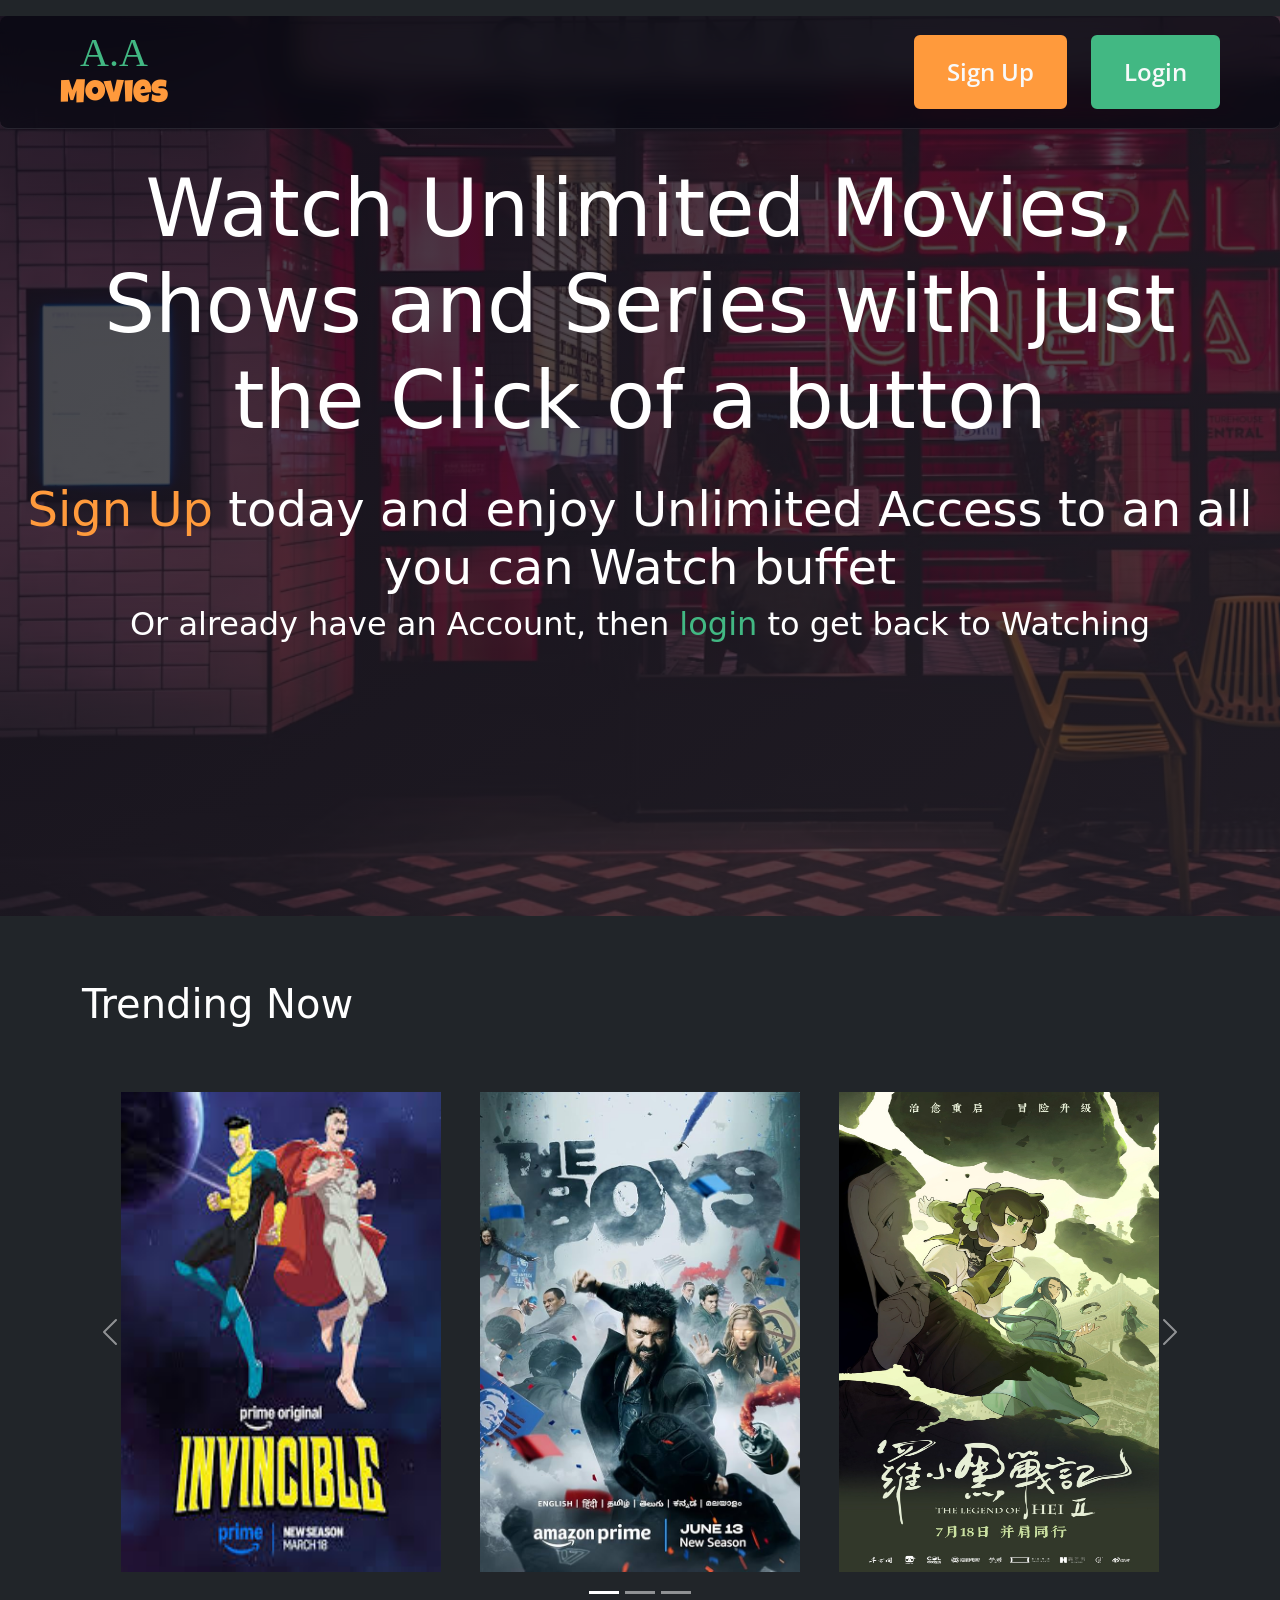
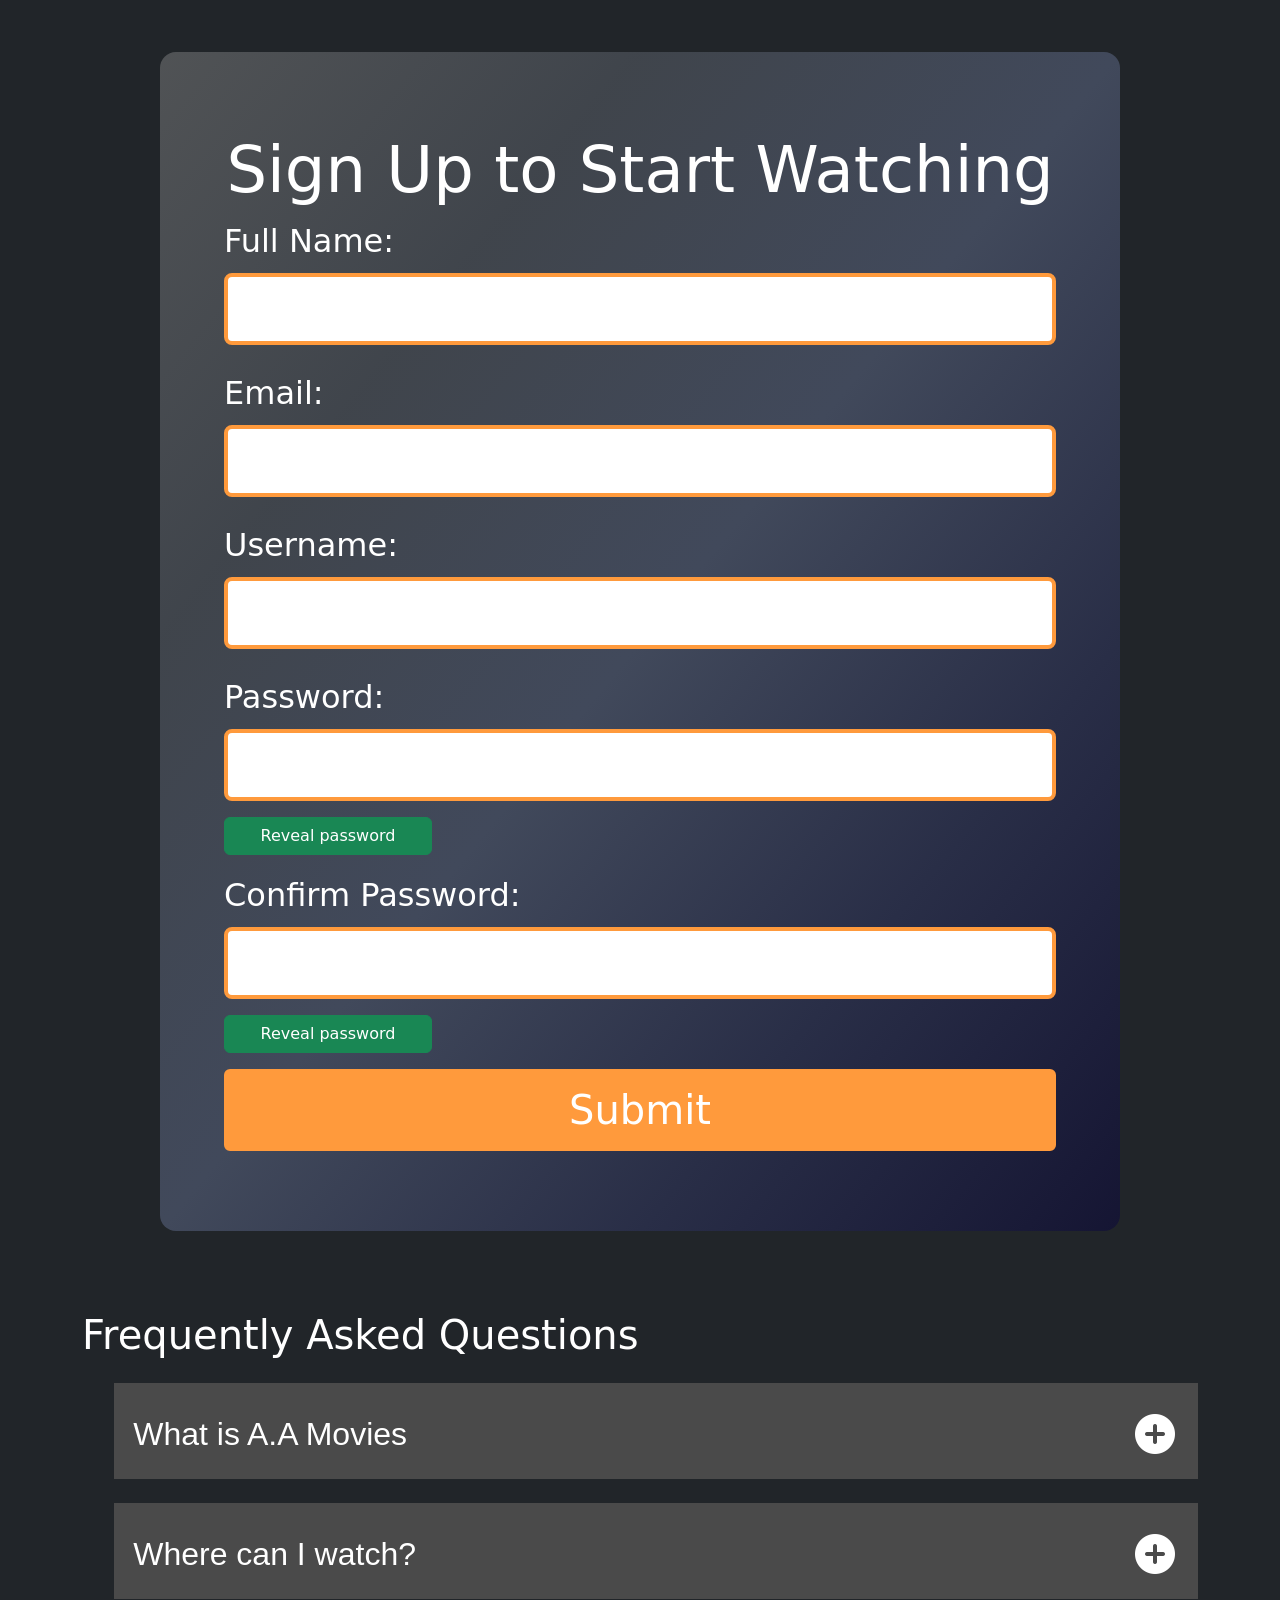
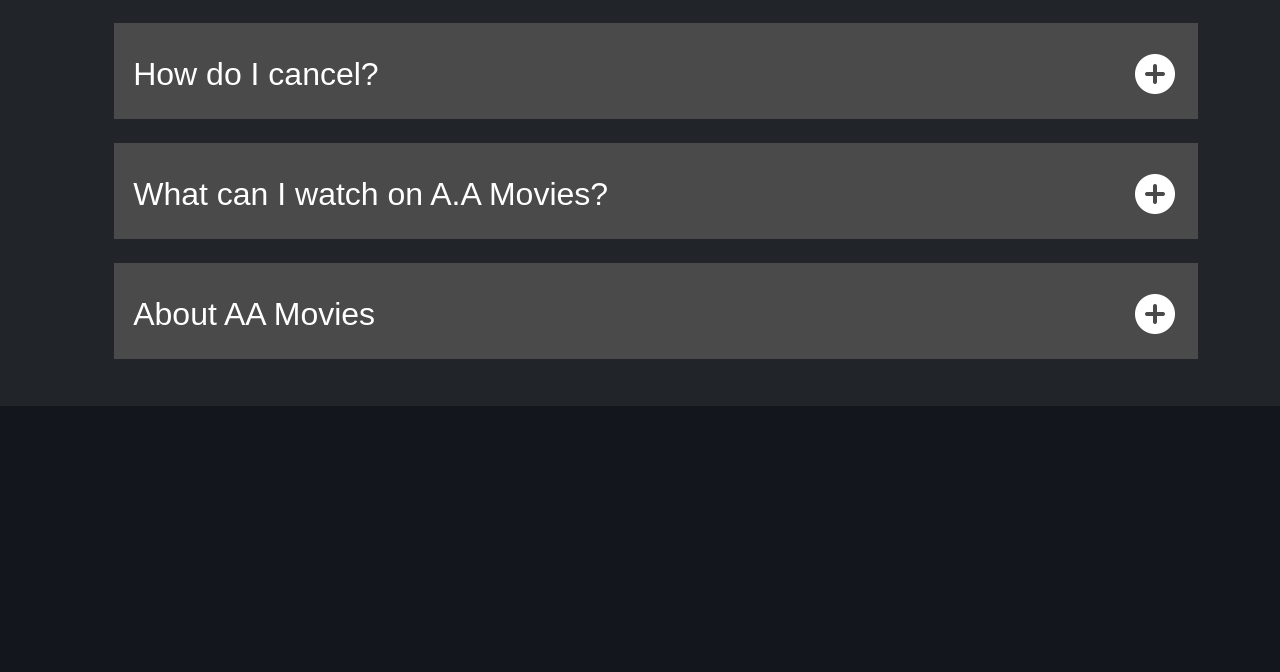
==== index.html @ af33d433 "first commit" ====
<!doctype html>
<html lang="en">

  <head>
    <meta charset="UTF-8" />
    <meta name="viewport" content="width=device-width, initial-scale=1.0" />
    <title>SignUp or Login</title>
    <link rel="stylesheet" href="./CSS/bootstrap.min.css" />
    <link rel="stylesheet" href="landing_page.css" />
  </head>

  <body class="bg-dark">
    <header class="text-center">
      <div class="my-3 rounded-3" id="navigation">
        <!-- <div class="container "> -->
        <nav class="px-lg-5 navbar navbar-expand-lg">
          <div class="container-fluid">
            <!-- Navbar Brand 👇 -->
            <a class="navbar-brand text-light text-center" href="#"><span id="span1" class="h1">A.A</span><br /><span
                id="span2" class="h2">Movies</span>
            </a>
            <!-- Navbar Brand 👆 -->

            <!-- Navbar toggle button👇 -->
            <button id="btn-togle" class="navbar-toggler" type="button" data-bs-toggle="collapse"
              data-bs-target="#NavigationBar" aria-controls="NavigationBar" aria-expanded="false"
              aria-label="Toggle navigation">
              <span class="navbar-toggler-icon"></span>
            </button>
            <!-- Navbar toggle button 👆 -->
            <div class="collapse navbar-collapse" id="NavigationBar">
              <ul class="navbar nav gap-4">
                <li class="nav-item">
                  <button id="b0tton1" class="btn btn-primary b0tton">
                    <a class="nav-link text-light" href="#Sign-Up">Sign Up</a>
                  </button>
                  <!-- <li><p>Or</p></li> -->
                </li>
                <li class="nav-item">
                  <button id="b0tton2" class="btn btn-primary b0tton">
                    <a class="nav-link text-light" href="./login.html">Login</a>
                  </button>
                </li>
              </ul>
            </div>
          </div>
        </nav>
        <!-- </div> -->
      </div>
      <h1 id="watch-movies">
        Watch Unlimited Movies, Shows and Series with just the Click of a button
      </h1>
      <h3 id="sign-Up_today">
        <a href="#Sign-Up">Sign Up</a> today and enjoy Unlimited Access to an
        all you can Watch buffet
      </h3>

      <h4 id="login-to-continue">
        Or already have an Account, then <a href="./login.html">login</a> to get back to
        Watching
      </h4>
    </header>
    <main>
      <!-- Carousel for Desktop 👇 -->
      <section id="car0u5el" class="container my-4 desktop-view">
        <h1>Trending Now</h1>
        <div id="desktop-carousel" class="carousel slide">
          <div id="desktop-carousel-indicators" class="carousel-indicators">
            <button type="button" data-bs-target="#desktop-carousel" data-bs-slide-to="0" class="active"
              aria-current="true" aria-label="Slide 1"></button>
            <button type="button" data-bs-target="#desktop-carousel" data-bs-slide-to="1" aria-label="Slide 2"></button>
            <button type="button" data-bs-target="#desktop-carousel" data-bs-slide-to="2" aria-label="Slide 3"></button>
          </div>
          <div class="carousel-inner">
            <div class="carousel-item active">
              <div class="car0usel">
                <div class="car0usel-1tem">
                  <img src="./Assets/Tv shows & Series/invincible S4 poster.jpg" alt="" />
                </div>
                <div class="car0usel-1tem">
                  <img src="./Assets/Tv shows & Series/The Boys S4.jpg" alt="" />
                </div>
                <div class="car0usel-1tem">
                  <img src="./Assets/Movies/the Legend of hei.jpg" alt="" />
                </div>
              </div>
            </div>
            <div class="carousel-item">
              <div class="car0usel">
                <div class="car0usel-1tem">
                  <img src="./Assets/Movies/Project Hail Mary.jpg" alt="" />
                </div>
                <div class="car0usel-1tem">
                  <img src="./Assets/Movies/Michael (2026).jpg" alt="" />
                </div>
                <div class="car0usel-1tem">
                  <img src="./Assets/Tv shows & Series/A Knight of the Seven Kingdoms.jpg" alt="" />
                </div>
              </div>
            </div>
            <div class="carousel-item">
              <div class="car0usel">
                <div class="car0usel-1tem">
                  <img src="./Assets/Movies/Send Help.jpg" alt="" />
                </div>
                <div class="car0usel-1tem">
                  <img src="./Assets/Tv shows & Series/Spider-Noir.jpg" alt="" />
                </div>
                <div class="car0usel-1tem">
                  <img src="./Assets/Tv shows & Series/Star Wars Maul - Shadow Lord.jpg" alt="" />
                </div>
              </div>
            </div>
          </div>
          <button class="carousel-control-prev" type="button" data-bs-target="#desktop-carousel" data-bs-slide="prev">
            <span class="carousel-control-prev-icon" aria-hidden="true"></span>
            <span class="visually-hidden">Previous</span>
          </button>
          <button class="carousel-control-next" type="button" data-bs-target="#desktop-carousel" data-bs-slide="next">
            <span class="carousel-control-next-icon" aria-hidden="true"></span>
            <span class="visually-hidden">Next</span>
          </button>
        </div>
      </section>
      <!-- Carousel for Desktop 👆-->

      <!-- Carousel for Mobile and Tablet 👇 -->
      <section id="car0u5el_2" class="container my-4 mobile-view">
        <h1>Trending Now</h1>
        <div id="mobile-carousel" class="carousel slide">
          <div id="mobile-carousel-indicators" class="carousel-indicators">
            <button type="button" data-bs-target="#mobile-carousel" data-bs-slide-to="0" class="active"
              aria-current="true" aria-label="Slide 1"></button>
            <button type="button" data-bs-target="#mobile-carousel" data-bs-slide-to="1" aria-label="Slide 2"></button>
            <button type="button" data-bs-target="#mobile-carousel" data-bs-slide-to="2" aria-label="Slide 3"></button>
            <button type="button" data-bs-target="#mobile-carousel" data-bs-slide-to="3" aria-label="Slide 4"></button>
            <button type="button" data-bs-target="#mobile-carousel" data-bs-slide-to="4" aria-label="Slide 5"></button>
          </div>
          <div class="carousel-inner">
            <div class="carousel-item active">
              <div class="car0usel">
                <div class="car0usel-1tem">
                  <img src="./Assets/Tv shows & Series/invincible S4 poster.jpg" alt="" />
                </div>
                <div class="car0usel-1tem">
                  <img src="./Assets/Tv shows & Series/The Boys S4.jpg" alt="" />
                </div>

              </div>
            </div>

            <!--Carousel item 2 👇 -->
            <div class="carousel-item">
              <div class="car0usel">
                <div class="car0usel-1tem">
                  <img src="./Assets/Movies/the Legend of hei.jpg" alt="" />
                </div>
                <div class="car0usel-1tem">
                  <img src="./Assets/Movies/Project Hail Mary.jpg" alt="" />
                </div>
              </div>
            </div>
            <!--Carousel item 2 👆 -->


            <!--Carousel item 3 👇 -->
            <div class="carousel-item">
              <div class="car0usel">
                <div class="car0usel-1tem">
                  <img src="./Assets/Movies/Michael (2026).jpg" alt="" />
                </div>
                <div class="car0usel-1tem">
                  <img src="./Assets/Tv shows & Series/A Knight of the Seven Kingdoms.jpg" alt="" />
                </div>

              </div>
            </div>
            <!--Carousel item 3 👆 -->

            <!--Carousel item 4 👇 -->
            <div class="carousel-item">
              <div class="car0usel">
                <div class="car0usel-1tem">
                  <img src="./Assets/Movies/Send Help.jpg" alt="" />
                </div>
                <div class="car0usel-1tem">
                  <img src="./Assets/Tv shows & Series/Spider-Noir.jpg" alt="" />
                </div>
              </div>
            </div>
            <!--Carousel item 4 👆 -->


            <!--Carousel item 5 👇 -->
            <div class="carousel-item">
              <div class="car0usel">
                <div class="car0usel-1tem">
                  <img src="./Assets/Tv shows & Series/Star Wars Maul - Shadow Lord.jpg" alt="" />
                </div>
              </div>
            </div>
            <!--Carousel item 5 👆 -->


          </div>
          <button class="carousel-control-prev" type="button" data-bs-target="#mobile-carousel" data-bs-slide="prev">
            <span class="carousel-control-prev-icon" aria-hidden="true"></span>
            <span class="visually-hidden">Previous</span>
          </button>
          <button class="carousel-control-next" type="button" data-bs-target="#mobile-carousel" data-bs-slide="next">
            <span class="carousel-control-next-icon" aria-hidden="true"></span>
            <span class="visually-hidden">Next</span>
          </button>
        </div>
      </section>
      <!-- Carousel for Mobile and Tablet 👆-->

      <!-- Sign Up Form Section👇 -->
      <section id="Sign-Up">
        <h1>Sign Up to Start Watching</h1>
        <form action="" id="Form">
          <div class="signup-inputs " id="fullname-signup-input">
            <label for="fullname">Full Name:</label>
            <input id="fullname" type="text" />
            <p class="error" id="fullname-err"></p>
          </div>

          <div class="signup-inputs" id="email-signup-input">
            <label for="email">Email:</label>
            <input id="email" type="email" />
            <p class="error" id="email-err"></p>
          </div>

          <div class="signup-inputs" id="username-signup-input">
            <label for="username">Username:</label>
            <input id="username" type="text" />
            <p class="error" id="username-err"></p>
          </div>

          <div class="signup-inputs" id="password-signup-input">
            <label for="password">Password:</label>
            <input id="password" type="password" />
            <p class="error" id="password-err"></p>
            <button onclick="revealPassword()" id="reveal-password" class="w-25 btn btn-success btnNoDefault">Reveal password</button>
          </div>

          <div class="signup-inputs" id="confirmpassword-signup-input">
            <label for="confirmpassword">Confirm Password:</label>
            <input id="confirmpassword" type="password" />
            <p class="error" id="confirmpassword-err"></p>
            <button onclick="revealConfirmPassword()" id="reveal-confirmpassword" class="w-25 btn btn-success btnNoDefault">Reveal password</button>

          </div>
          <button id="Submit" class="btn btn-primary" type="submit">
            Submit
          </button>
        </form>
      </section>

      <!-- Sign Up Form Section👆 -->

      <section id="FAQ" class="container my-5">
        <h1>Frequently Asked Questions</h1>
        <ul class="my-4" id="questions">
          <li>
            <div class="answers">
              <h2>
                What is A.A Movies<span><img src="./Assets/Icons/icons8-plus-material-rounded/icons8-plus-48.png"
                    alt="" /></span>
              </h2>

              <p>
                A.A Movies is a streaming service that offers a wide variety of
                award-winning TV shows, movies, anime, documentaries, and more
                on thousands of internet-connected devices. You can watch as
                much as you want, whenever you want without a single commercial
                – all for one low monthly price. There's always something new to
                discover and new TV shows and movies are added every week!
              </p>
            </div>
          </li>
          <li>
            <div class="answers">
              <h2>
                Where can I watch?
                <span><img src="./Assets/Icons/icons8-plus-material-rounded/icons8-plus-48.png" alt="" /></span>
              </h2>
              <p>
                Watch anywhere, anytime. Sign in with your A.A Movies account to
                watch instantly on the web at aamovies.com from your personal
                computer or on any internet-connected device that offers the A.A
                Movies app, including smart TVs, smartphones, tablets, streaming
                media players and game consoles. You can also download your
                favorite shows with the iOS or Android app. Use downloads to
                watch while you're on the go and without an internet connection.
                Take A.A Movies with you anywhere.
              </p>
            </div>
          </li>
          <li>
            <div class="answers">
              <h2>
                How do I cancel?
                <span><img src="./Assets/Icons/icons8-plus-material-rounded/icons8-plus-48.png" alt="" /></span>
              </h2>
              <p>
                A.A Movies is flexible. You can easily cancel your account
                online in two clicks. There are no cancellation fees – start or
                stop your account anytime.
              </p>
            </div>
          </li>
          <li>
            <div class="answers">
              <h2>
                What can I watch on A.A Movies?
                <span><img src="./Assets/Icons/icons8-plus-material-rounded/icons8-plus-48.png" alt="" /></span>
              </h2>
              <p>
                A.A Movies has an extensive library of feature films,
                documentaries, TV shows, anime, award-winning originals, and
                many, many more. Watch as much as you want, anytime you want.
              </p>
            </div>
          </li>
          <li>
            <div class="answers">
              <h2>
                About AA Movies
                <span><img src="./Assets/Icons/icons8-plus-material-rounded/icons8-plus-48.png" alt="" /></span>
              </h2>
              <p>
                A.A Movies is a Streaming Website that I made as a Project
                Assignment. It is meant to be a parody of other streaming
                Websites and Services with it's design being mainly inspired by
                "NETFLIX"
              </p>
            </div>
          </li>
        </ul>
      </section>
    </main>

    <footer id="footer" class=" text-light py-5 mt-5">
      <div class="container">
        <div class="row gy-4">
          <!-- Brand & Contact -->
          <div class="col-md-4">
            <h2 class="text-primary mb-3"><span class="span1">A.A</span> <span class="span2">Movies</span></h2>
            <p class="text-secondary">
              Watch unlimited movies and shows anywhere, anytime.
            </p>
            <p class="small text-secondary mt-3">
              Questions? Call 1-800-AA-MOVIES
            </p>
          </div>

          <!-- Links Column 1 -->
          <div class="col-6 col-md-2">
            <h5 class="mb-3">Explore</h5>
            <ul class="nav flex-column gap-2">
              <li class="nav-item">
                <a href="#" class="nav-link p-0 text-secondary">Movies</a>
              </li>
              <li class="nav-item">
                <a href="#" class="nav-link p-0 text-secondary">TV Shows</a>
              </li>
              <li class="nav-item">
                <a href="#" class="nav-link p-0 text-secondary">New Releases</a>
              </li>
            </ul>
          </div>

          <!-- Links Column 2 -->
          <div class="col-6 col-md-2">
            <h5 class="mb-3">Support</h5>
            <ul class="nav flex-column gap-2">
              <li class="nav-item">
                <a href="#FAQ" class="nav-link p-0 text-secondary">Help Center</a>
              </li>
              <li class="nav-item">
                <a href="#" class="nav-link p-0 text-secondary">Account</a>
              </li>
              <li class="nav-item">
                <a href="#" class="nav-link p-0 text-secondary">Contact Us</a>
              </li>
            </ul>
          </div>

          <!-- Newsletter/Legal -->
          <div class="col-md-4">
            <h5 class="mb-3">Stay Updated</h5>
            <!-- <div class="input-group mb-3">
              <input
                type="email"
                class="form-control bg-dark text-light border-secondary"
                placeholder="Email address"
              />
              <button class="btn btn-primary" type="button">Subscribe</button>
            </div> -->
            <div class="mt-4">
              <p class="small text-secondary mb-0">© 2026 A.A Movies, Inc.</p>
              <a href="#" class="small text-secondary me-3 text-decoration-none">Terms</a>
              <a href="#" class="small text-secondary text-decoration-none">Privacy</a>
            </div>
          </div>
        </div>
      </div>
    </footer>
    <script src="landing-page.js"></script>
    <script src="./JS/bootstrap.min.js"></script>
  </body>

</html>
---- landing_page.css ----
@import url("https://fonts.googleapis.com/css2?family=Luckiest+Guy&family=Mountains+of+Christmas:wght@400;700&display=swap");
@import url("https://fonts.googleapis.com/css2?family=Open+Sans:ital,wght@0,300..800;1,300..800&display=swap");
:root {
  --faq-background-color: rgba(74, 74, 74, 1);
  --AAMovies-green: #42b883;
  --AAMovies-orange: #ff9a3c;
  --Invalid-red:#FF2400;
}
* {
  padding: 0;
  margin: 0;
  box-sizing: border-box;
}
body {
  color: white;
}
body p {
  font-size: 1.5rem;
  margin-bottom: 0;
}
/* when setting the media query for laptop width:1440px set the background size to cover */
header {
  background-image:
    linear-gradient(
      to left top,
      rgba(24, 26, 30, 0.75),
      rgba(21, 23, 27, 0.75),
      rgba(17, 19, 24, 0.75),
      rgba(13, 14, 21, 0.75),
      rgba(8, 8, 18, 0.75)
    ),
    url(./Assets/header-background.avif);
  background-repeat: no-repeat;
  background-size: cover;

  background-position: center;
  object-fit: cover;
  width: 100%;
  height: 100vh;
}
#navigation {
  /* background-color: #3baea0; */
  position: sticky;
}
#navigation {
  /* Matches the darkest stop of your header gradient: rgba(8, 8, 18, 0.75) */
  background-color: rgba(8, 8, 18, 0.7);
  backdrop-filter: blur(12px);
  border-bottom: 1px solid rgba(255, 255, 255, 0.1);
  transition: background-color 0.3s ease;
}

#btn-togle {
  background-image: linear-gradient(
    to right,
    rgba(66, 184, 131, 1),
    rgba(116, 184, 96, 1),
    rgba(163, 180, 64, 1),
    rgba(210, 170, 47, 1),
    rgba(255, 154, 60, 1)
  );

  /* background-color: #ff9a3c; */
}
#NavigationBar {
  flex-grow: unset;
}
#span1,
.span1 {
  font-family: "Mountains of Christmas", serif;
  font-weight: 400;
  font-style: normal;
  color: #42b883;
}
#span2,
.span2 {
  font-family: "Luckiest Guy", cursive;
  font-weight: 400;
  font-style: normal;
  color: #ff9a3c;
}
button#b0tton1 {
  background-color: var(--AAMovies-orange);
  border: 5px solid var(--AAMovies-orange);
}
button#b0tton2 {
  background-color: var(--AAMovies-green);
  border: 5px solid var(--AAMovies-green);
}
.b0tton a {
  font-family: "Open Sans", sans-serif;
  font-optical-sizing: auto;
  font-weight: 600;
  font-style: normal;
  font-variation-settings: "width" 100;
  font-size: 1.5rem;
}
#watch-movies {
  width: 85%;
  margin: 0 auto;
  margin-top: 2rem;
  font-size: 5rem;
}
#sign-Up_today {
  margin-top: 2rem;
  font-size: 3rem;
}
#sign-Up_today a {
  text-decoration: none;
  color: #ff9a3c;
  /* border: 6px solid black; */
}
#login-to-continue {
  font-size: 2rem;
}
#login-to-continue a {
  text-decoration: none;
  color: #42b883;
}
section#car0u5el h1,
section#car0u5el_2 h1 {
  margin: 4rem auto;
}
.car0usel {
  display: flex;
  justify-content: center;
  justify-content: space-evenly;
  justify-items: center;
  /* gap: 2rem; */
}
/* .car0usel-1tem{
  height: 20rem;
  width: 10rem;
} */
.car0usel-1tem img {
  height: 30rem;
  width: 20rem;
}
.carousel-control-next,
.carousel-control-prev {
  width: 5%;
}
#desktop-carousel-indicators,
#mobile-carousel-indicators {
  bottom: -3rem;
}
ul#questions {
  list-style-type: none;
}

/* NOTE: after much trial and error, I've come to the conclusion to
only ever use real values(e.g 10px, 20rem, 1em, etc.)
and not to use values like "auto" or "fit-content"
when applying transitions to properties 
such as: width, height, etc. My reason for this is because
values like "auto" & "fit-content" seem to have their own "utilities" 
that override the "transition properties" thereby preventing elements
 from transitioning properly */

ul#questions > li > div.answers {
  background-color: var(--faq-background-color);
  padding: 1.2rem;
  margin-bottom: 1.5rem;
  height: 6rem;
  overflow-y: hidden;
  transition: height 0.5s ease-out;
}
ul#questions > li > div.answers h2 {
  display: flex;
  justify-content: space-between;
  align-items: center;
  border-bottom: 1px solid black;
  padding-top: 0.5rem;
  padding-bottom: 1.5rem;
  /* padding: 1.5rem 0; */
  font-family: "Gill Sans", "Gill Sans MT", Calibri, "Trebuchet MS", sans-serif;
}

div.answers h2 span img {
  transition: all 0.5s ease-out;
}
div.answers.rotate h2 span img {
  transform: rotate(45deg);
}

section#Sign-Up {
  width: 75%;
  margin: 5rem auto;
  /* border: 3px solid grey; */
  border-radius: 1rem;
  padding: 5rem 5%;
  background-image: linear-gradient(
    to right bottom,
    rgba(127, 128, 129, 0.5),
    rgba(94, 100, 110, 0.5),
    rgba(65, 73, 91, 1),
    rgba(41, 46, 71, 1),
    rgba(21, 21, 51, 1)
  );
}
section#Sign-Up h1 {
  text-align: center;
  font-size: 4rem;
}

form#Form {
  display: flex;
  flex-direction: column;
  gap: 1rem;
}
div.signup-inputs {
  display: flex;
  flex-direction: column;
  gap: 0.5rem;
}

section#Sign-Up form#Form div.signup-inputs label {
  font-size: 2rem;
  cursor: pointer;
}
section#Sign-Up form#Form div.signup-inputs.correct label{
  color: var(--AAMovies-green);
}
section#Sign-Up form#Form div.signup-inputs input {
  height: 4.5rem;
  cursor: pointer;
  font-size: 2rem;
  border: 4px solid var(--AAMovies-orange);
  border-radius: 0.5rem;
  /* text-align: center; */
}
section#Sign-Up form#Form div.signup-inputs.correct input{
border: 4px solid var(--AAMovies-green);
}
section#Sign-Up form#Form div.signup-inputs.invalid input{
 border: 4px solid var(--Invalid-red);
}
.error{
  color: var(--Invalid-red);
  font-size: 1.8rem;
}
section#Sign-Up button#Submit {
  /* height: 3.5rem; */
  font-size: 2.5rem;
  padding: 2.5rem auto;
  background-color: var(--AAMovies-orange);
  border: 5px solid var(--AAMovies-orange);
}

footer#footer {
  background-color: rgba(8, 8, 18, 0.5);
  backdrop-filter: blur(12px);
  border-bottom: 1px solid rgba(255, 255, 255, 0.1);
  transition: background-color 0.3s ease;
}
.mobile-view {
  display: none;
}
.desktop-view {
  display: block;
}

@media (max-width: 1024px) {
  #watch-movies {
    font-size: 4.5rem;
    width: 90%;
  }
  #sign-Up_today {
    font-size: 3.5rem;
    /* width: 85%; */
    margin: 3.5rem auto;
  }
  #login-to-continue {
    font-size: 3.5rem;
    /* width: 85%; */
    margin: 3.5rem auto;
  }
  .car0usel-1tem img {
    height: 25rem;
    width: 15rem;
  }
}
/*  */
/*  */
/*  */
@media (max-width: 768px) {
  #watch-movies {
    font-size: 3rem;
    width: 95%;
  }
  #sign-Up_today {
    font-size: 2rem;
    width: 90%;
    margin: 2rem auto;
  }
  #login-to-continue {
    font-size: 2rem;
    width: 90%;
    margin: 2rem auto;
  }
  section#Sign-Up {
    width: 90%;
    padding: 15% 5%;
  }
  .car0usel-1tem img {
    height: 20.5rem;
    width: 11.5rem;
  }
  .mobile-view {
    display: block;
  }
  .desktop-view {
    display: none;
  }
}
/*  */
/*  */
/*  */
@media (max-width: 576px) {
  #watch-movies {
    font-size: 2.5rem;
    width: 95%;
  }
  #sign-Up_today {
    font-size: 1.5rem;
  }
  #login-to-continue {
    font-size: 1.5rem;
  }

  /* form styling */
  section#Sign-Up {
    width: 90%;
    padding: 15% 5%;
  }
  .car0usel-1tem img {
    height: 15rem;
    width: 10rem;
  }
}
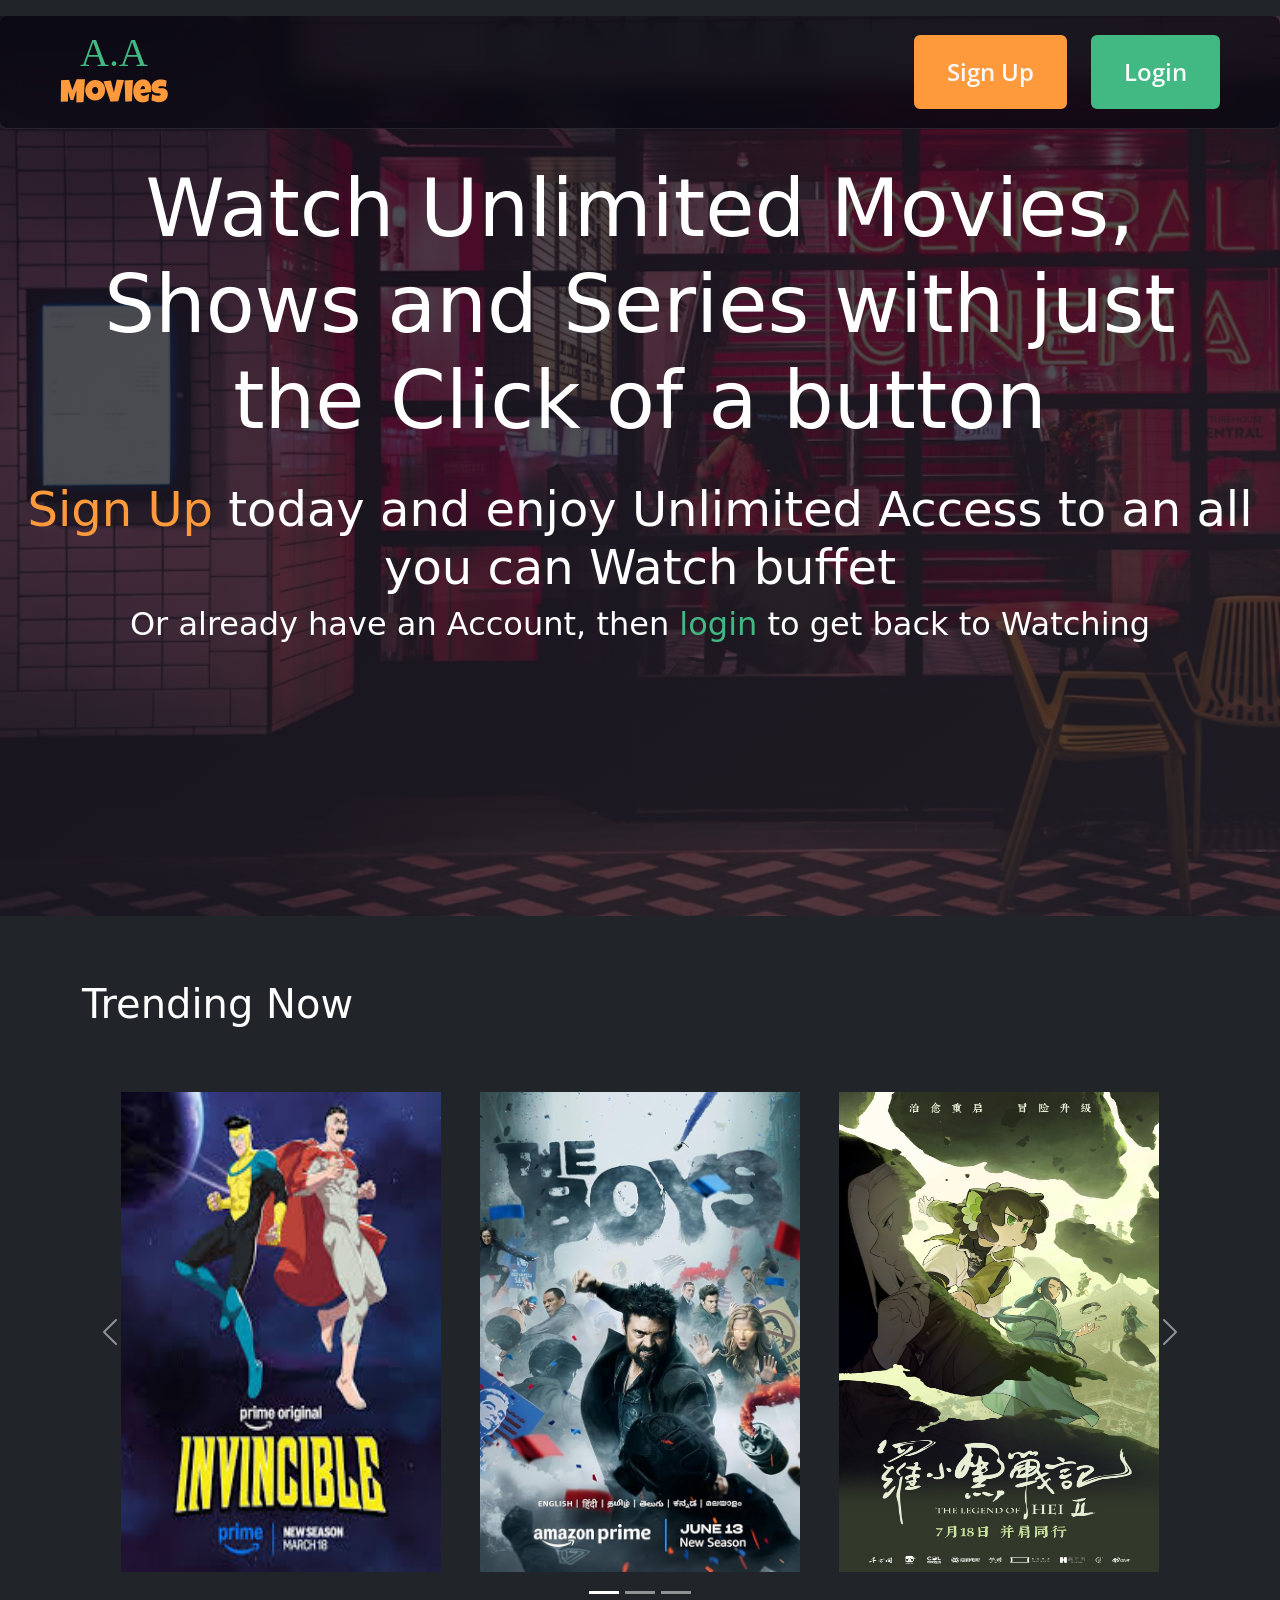
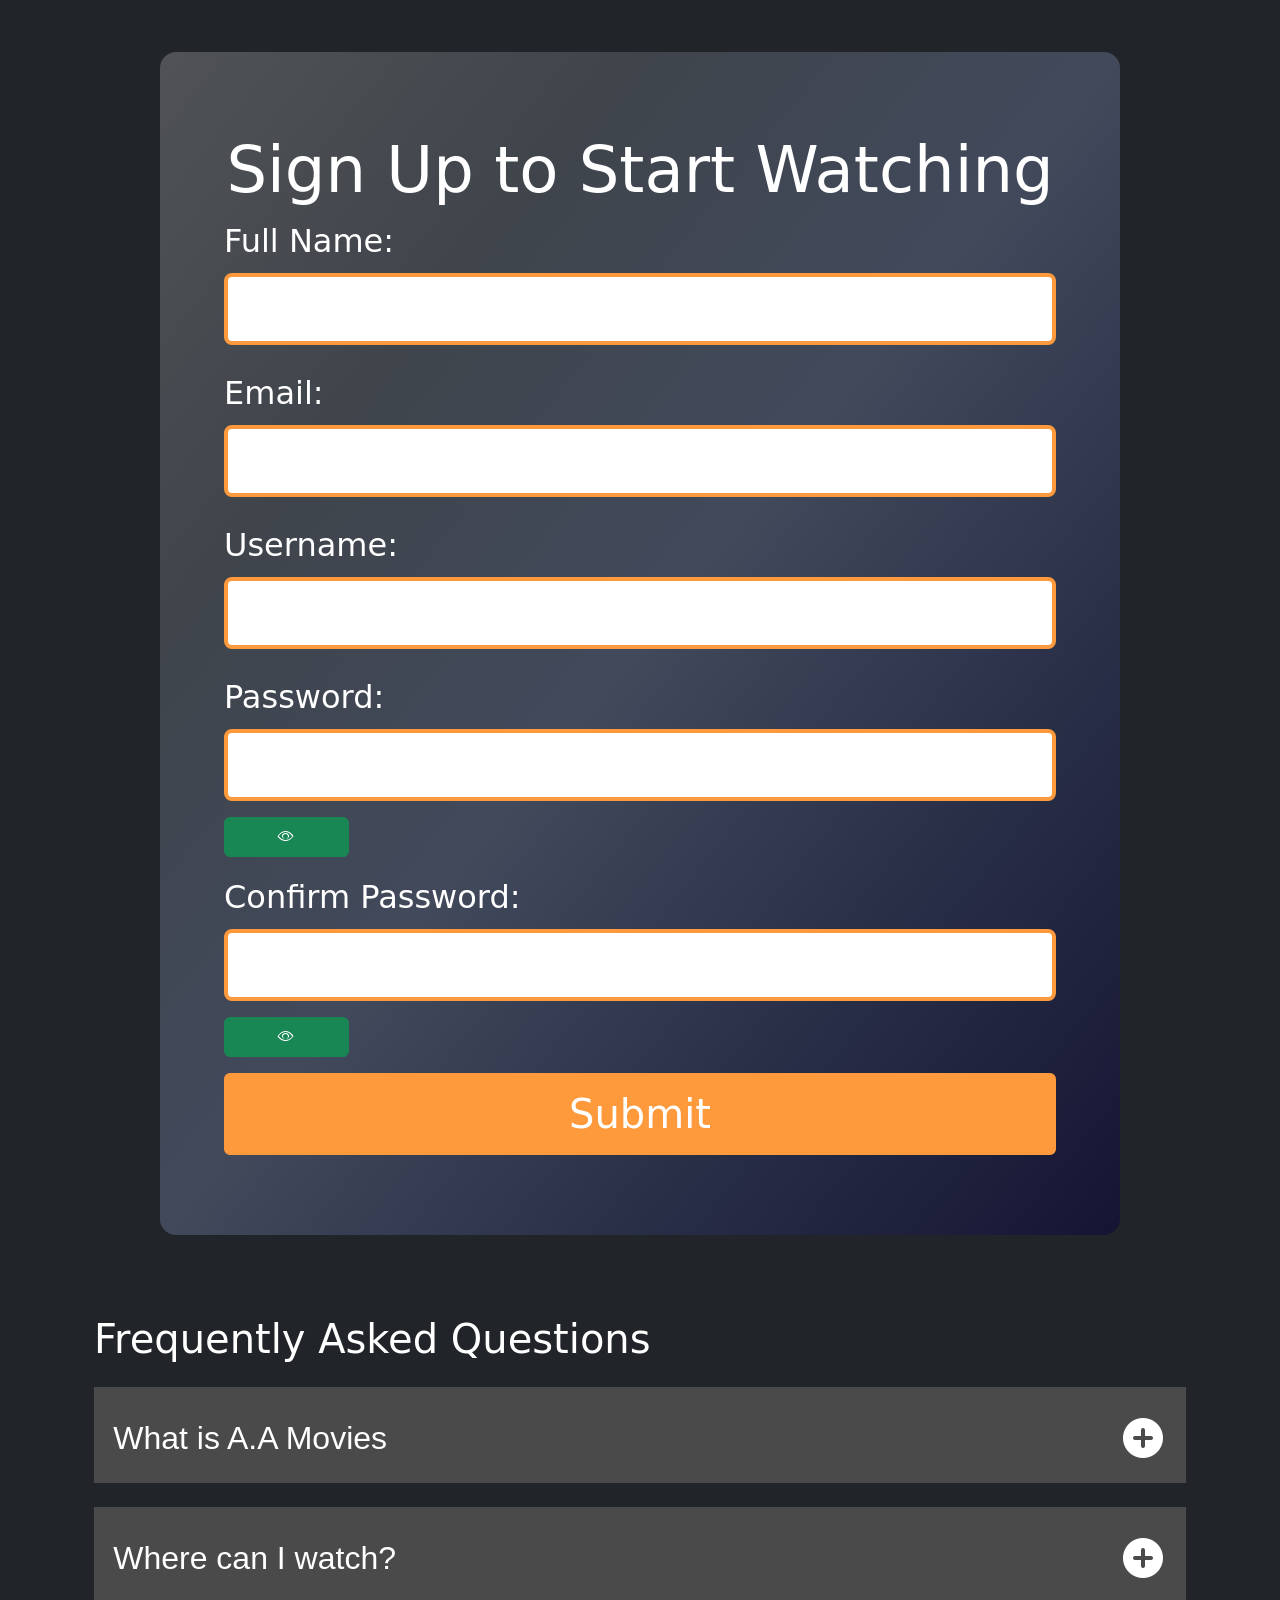
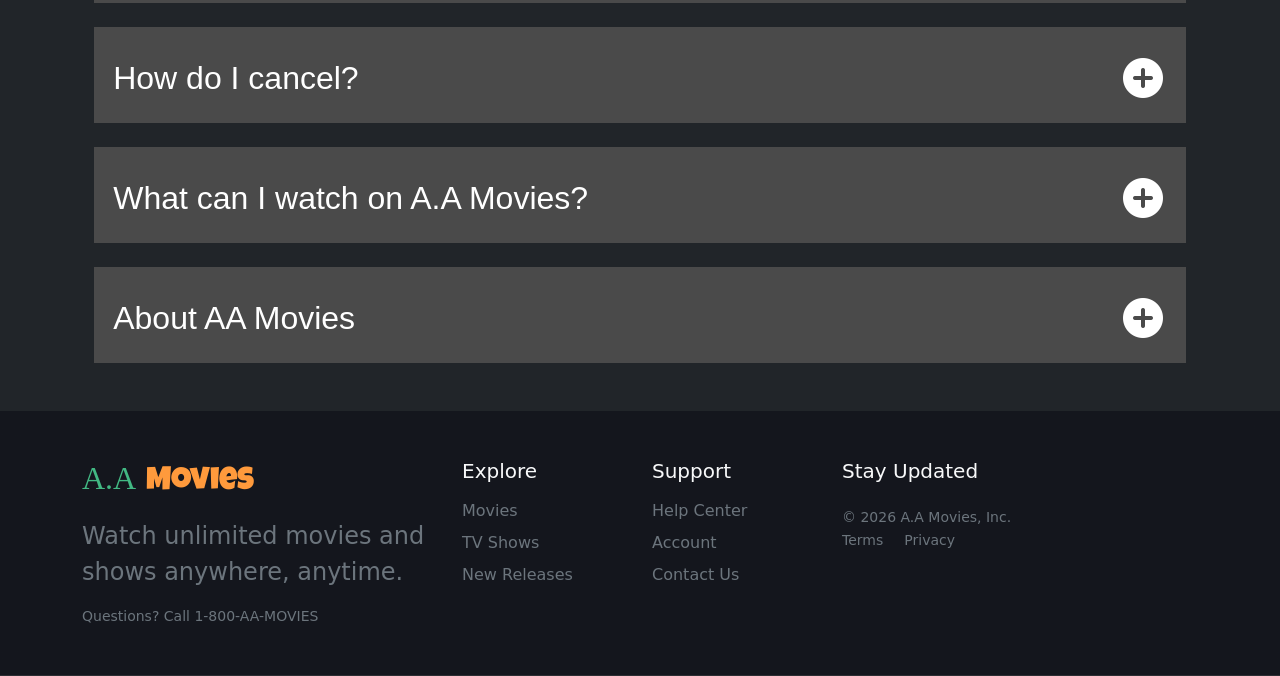
==== commit c6d45393: "updated the web layout for phone screen sizes" ====
--- a/index.html
+++ b/index.html
@@ -4,9 +4,10 @@
   <head>
     <meta charset="UTF-8" />
     <meta name="viewport" content="width=device-width, initial-scale=1.0" />
-    <title>SignUp or Login</title>
+    <title>A.A Movies - SignUp or Login</title>
     <link rel="stylesheet" href="./CSS/bootstrap.min.css" />
     <link rel="stylesheet" href="landing_page.css" />
+    <link rel="stylesheet" href="https://cdn.jsdelivr.net/npm/bootstrap-icons@1.13.1/font/bootstrap-icons.min.css">
   </head>
 
   <body class="bg-dark">
@@ -241,14 +242,14 @@
             <label for="password">Password:</label>
             <input id="password" type="password" />
             <p class="error" id="password-err"></p>
-            <button onclick="revealPassword()" id="reveal-password" class="w-25 btn btn-success btnNoDefault">Reveal password</button>
+            <button onclick="revealPassword()" id="reveal-password" class=" p-1 btn btn-success btnNoDefault revealPasswords"><i class="bi bi-eye"></i></button>
           </div>
 
           <div class="signup-inputs" id="confirmpassword-signup-input">
             <label for="confirmpassword">Confirm Password:</label>
             <input id="confirmpassword" type="password" />
             <p class="error" id="confirmpassword-err"></p>
-            <button onclick="revealConfirmPassword()" id="reveal-confirmpassword" class="w-25 btn btn-success btnNoDefault">Reveal password</button>
+            <button onclick="revealConfirmPassword()" id="reveal-confirmpassword" class=" p-1 btn btn-success btnNoDefault revealPasswords"><i class="bi bi-eye"></i></button>
 
           </div>
           <button id="Submit" class="btn btn-primary" type="submit">
@@ -259,7 +260,7 @@
 
       <!-- Sign Up Form Section👆 -->
 
-      <section id="FAQ" class="container my-5">
+      <section id="FAQ" class="container my-5 px-4">
         <h1>Frequently Asked Questions</h1>
         <ul class="my-4" id="questions">
           <li>
--- a/landing_page.css
+++ b/landing_page.css
@@ -146,6 +146,7 @@
 }
 ul#questions {
   list-style-type: none;
+  padding-left: 0;
 }
 
 /* NOTE: after much trial and error, I've come to the conclusion to
@@ -260,6 +261,11 @@
   display: block;
 }
 
+.revealPasswords{
+  width: 15%;
+  height: 2.5rem;
+}
+
 @media (max-width: 1024px) {
   #watch-movies {
     font-size: 4.5rem;
@@ -338,3 +344,18 @@
     width: 10rem;
   }
 }
+@media (max-width: 480px) {
+section#Sign-Up h1{
+  font-size: 2.5rem;
+}
+section#Sign-Up form#Form div.signup-inputs label{
+  font-size: 1.5rem;
+}
+section#Sign-Up form#Form div.signup-inputs input{
+  height: 3.5rem;
+  font-size: 1.3rem;  
+}
+section#Sign-Up button#Submit{
+  font-size: 2rem;
+}
+}
